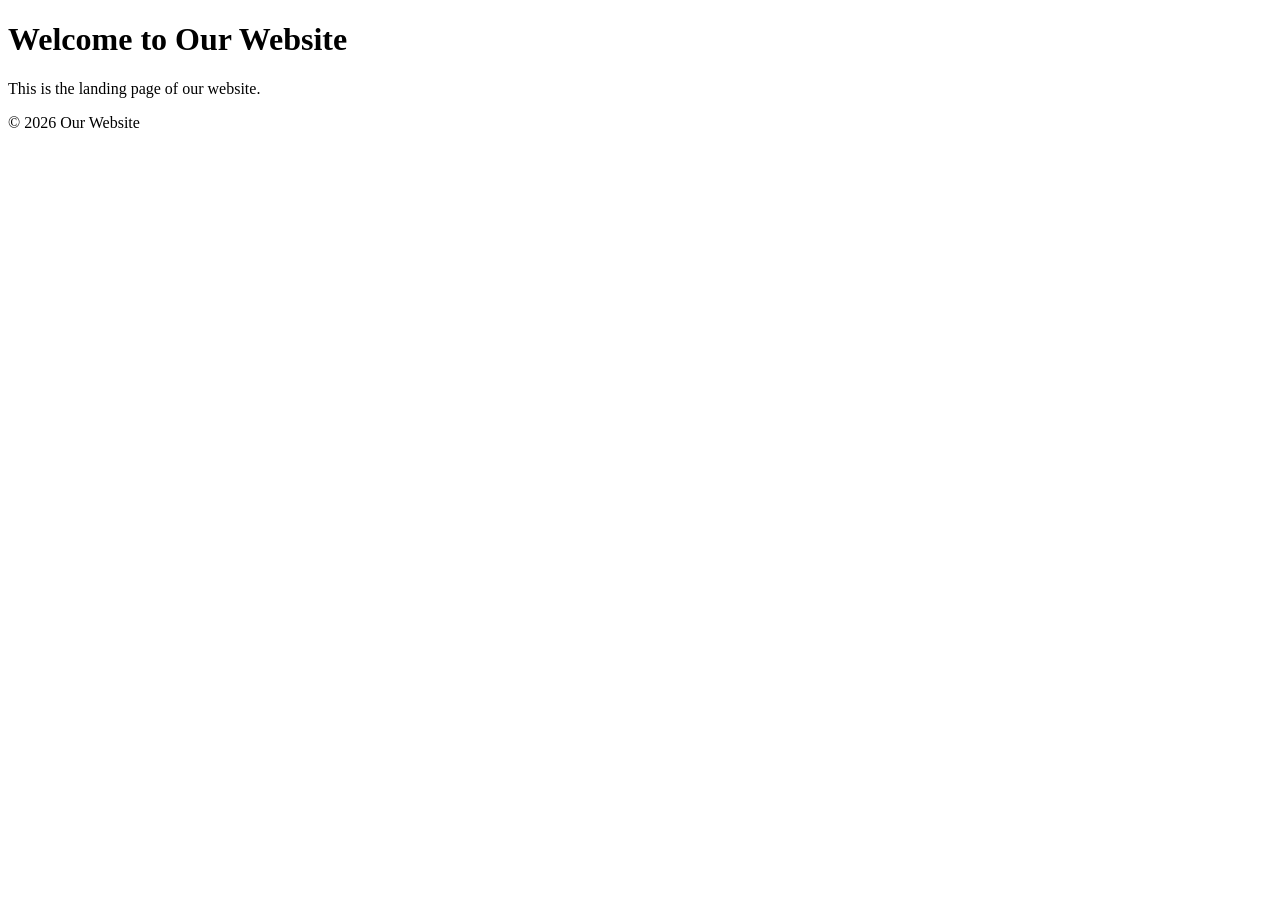
==== index.html @ 82481e7a "Create index.html with basic HTML structure" ====
<!DOCTYPE html>
<html lang="en">
<head>
    <meta charset="UTF-8">
    <meta name="viewport" content="width=device-width, initial-scale=1.0">
    <title>Landing Page</title>
    <link rel="stylesheet" href="styles.css">
</head>
<body>
    <header>
        <h1>Welcome to Our Website</h1>
    </header>
    <main>
        <section>
            <p>This is the landing page of our website.</p>
        </section>
    </main>
    <footer>
        <p>&copy; 2026 Our Website</p>
    </footer>
    <script src="app.js"></script>
</body>
</html>
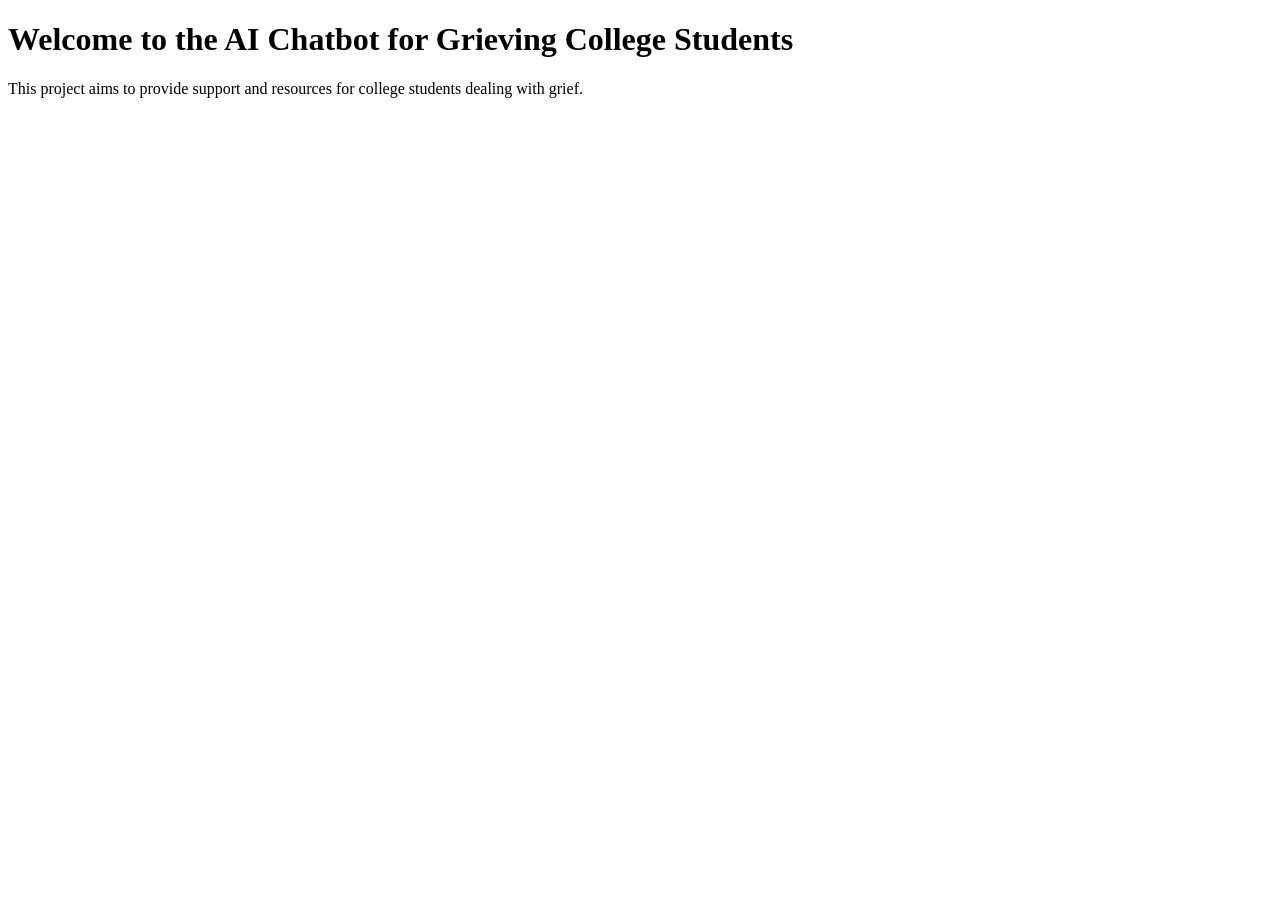
==== commit 1bdabd2d: "Create landing page (index.html)" ====
--- a/index.html
+++ b/index.html
@@ -3,21 +3,10 @@
 <head>
     <meta charset="UTF-8">
     <meta name="viewport" content="width=device-width, initial-scale=1.0">
-    <title>Landing Page</title>
-    <link rel="stylesheet" href="styles.css">
+    <title>AI Chatbot for Grieving College Students</title>
 </head>
 <body>
-    <header>
-        <h1>Welcome to Our Website</h1>
-    </header>
-    <main>
-        <section>
-            <p>This is the landing page of our website.</p>
-        </section>
-    </main>
-    <footer>
-        <p>&copy; 2026 Our Website</p>
-    </footer>
-    <script src="app.js"></script>
+    <h1>Welcome to the AI Chatbot for Grieving College Students</h1>
+    <p>This project aims to provide support and resources for college students dealing with grief.</p>
 </body>
 </html>
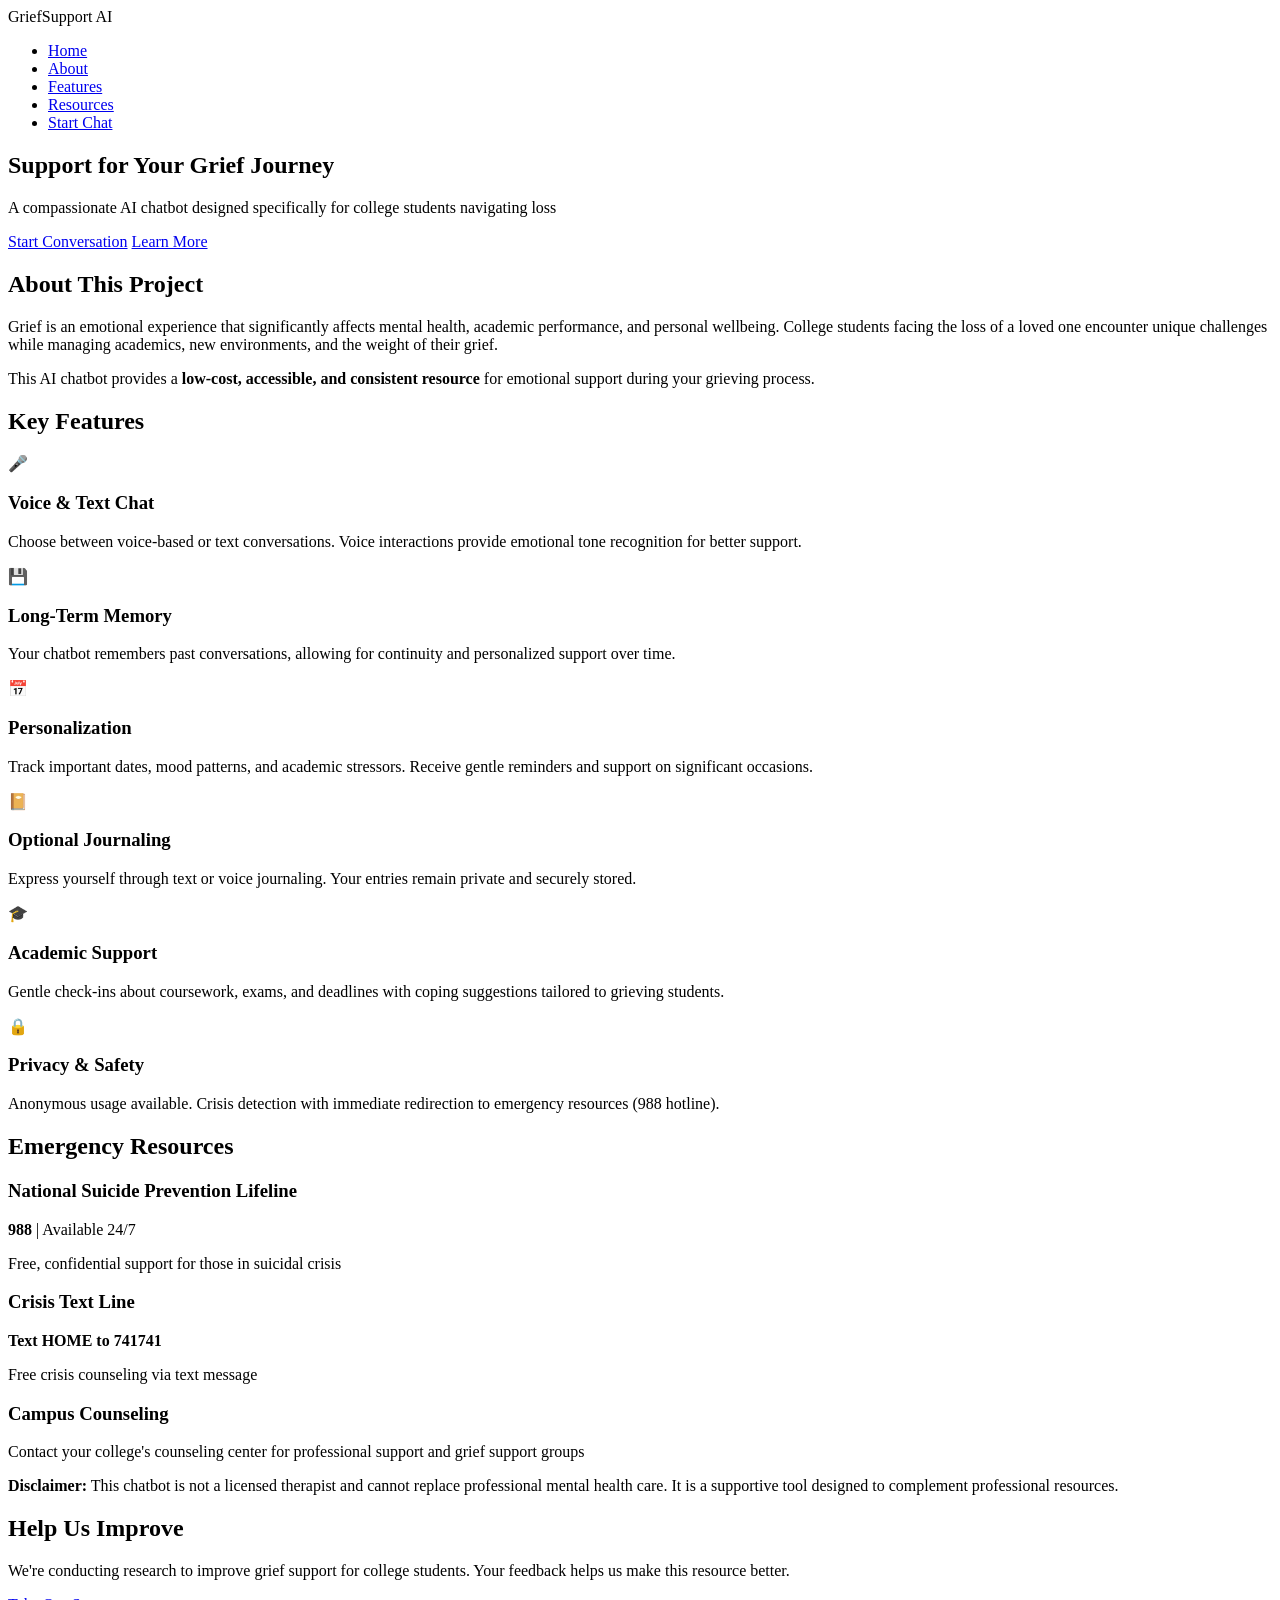
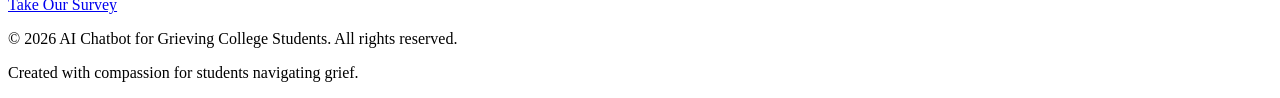
==== commit 036b277e: "Add index.html for AI Chatbot for Grieving College Students project" ====
--- a/index.html
+++ b/index.html
@@ -4,9 +4,117 @@
     <meta charset="UTF-8">
     <meta name="viewport" content="width=device-width, initial-scale=1.0">
     <title>AI Chatbot for Grieving College Students</title>
+    <link rel="stylesheet" href="css/styles.css">
 </head>
 <body>
-    <h1>Welcome to the AI Chatbot for Grieving College Students</h1>
-    <p>This project aims to provide support and resources for college students dealing with grief.</p>
+    <nav class="navbar">
+        <div class="nav-container">
+            <div class="logo">GriefSupport AI</div>
+            <ul class="nav-menu">
+                <li><a href="#home">Home</a></li>
+                <li><a href="#about">About</a></li>
+                <li><a href="#features">Features</a></li>
+                <li><a href="#resources">Resources</a></li>
+                <li><a href="chatbot.html" class="btn-primary">Start Chat</a></li>
+            </ul>
+        </div>
+    </nav>
+
+    <section id="home" class="hero">
+        <div class="hero-content">
+            <h1>Support for Your Grief Journey</h1>
+            <p>A compassionate AI chatbot designed specifically for college students navigating loss</p>
+            <div class="hero-buttons">
+                <a href="chatbot.html" class="btn btn-primary">Start Conversation</a>
+                <a href="#about" class="btn btn-secondary">Learn More</a>
+            </div>
+        </div>
+    </section>
+
+    <section id="about" class="about">
+        <div class="container">
+            <h2>About This Project</h2>
+            <p>Grief is an emotional experience that significantly affects mental health, academic performance, and personal wellbeing. College students facing the loss of a loved one encounter unique challenges while managing academics, new environments, and the weight of their grief.</p>
+            <p>This AI chatbot provides a <strong>low-cost, accessible, and consistent resource</strong> for emotional support during your grieving process.</p>
+        </div>
+    </section>
+
+    <section id="features" class="features">
+        <div class="container">
+            <h2>Key Features</h2>
+            <div class="features-grid">
+                <div class="feature-card">
+                    <div class="feature-icon">🎤</div>
+                    <h3>Voice & Text Chat</h3>
+                    <p>Choose between voice-based or text conversations. Voice interactions provide emotional tone recognition for better support.</p>
+                </div>
+                <div class="feature-card">
+                    <div class="feature-icon">💾</div>
+                    <h3>Long-Term Memory</h3>
+                    <p>Your chatbot remembers past conversations, allowing for continuity and personalized support over time.</p>
+                </div>
+                <div class="feature-card">
+                    <div class="feature-icon">📅</div>
+                    <h3>Personalization</h3>
+                    <p>Track important dates, mood patterns, and academic stressors. Receive gentle reminders and support on significant occasions.</p>
+                </div>
+                <div class="feature-card">
+                    <div class="feature-icon">📔</div>
+                    <h3>Optional Journaling</h3>
+                    <p>Express yourself through text or voice journaling. Your entries remain private and securely stored.</p>
+                </div>
+                <div class="feature-card">
+                    <div class="feature-icon">🎓</div>
+                    <h3>Academic Support</h3>
+                    <p>Gentle check-ins about coursework, exams, and deadlines with coping suggestions tailored to grieving students.</p>
+                </div>
+                <div class="feature-card">
+                    <div class="feature-icon">🔒</div>
+                    <h3>Privacy & Safety</h3>
+                    <p>Anonymous usage available. Crisis detection with immediate redirection to emergency resources (988 hotline).</p>
+                </div>
+            </div>
+        </div>
+    </section>
+
+    <section id="resources" class="resources">
+        <div class="container">
+            <h2>Emergency Resources</h2>
+            <div class="resources-grid">
+                <div class="resource-card">
+                    <h3>National Suicide Prevention Lifeline</h3>
+                    <p><strong>988</strong> | Available 24/7</p>
+                    <p>Free, confidential support for those in suicidal crisis</p>
+                </div>
+                <div class="resource-card">
+                    <h3>Crisis Text Line</h3>
+                    <p><strong>Text HOME to 741741</strong></p>
+                    <p>Free crisis counseling via text message</p>
+                </div>
+                <div class="resource-card">
+                    <h3>Campus Counseling</h3>
+                    <p>Contact your college's counseling center for professional support and grief support groups</p>
+                </div>
+            </div>
+            <p class="disclaimer"><strong>Disclaimer:</strong> This chatbot is not a licensed therapist and cannot replace professional mental health care. It is a supportive tool designed to complement professional resources.</p>
+        </div>
+    </section>
+
+    <section class="research">
+        <div class="container">
+            <h2>Help Us Improve</h2>
+            <p>We're conducting research to improve grief support for college students. Your feedback helps us make this resource better.</p>
+            <a href="https://docs.google.com/forms/d/e/1FAIpQLSfuXbq9f0E_CqtTineu3O4UTMbjSKXjfO6UPAioz5aO_MqgYg/viewform?usp=publish-editor" class="btn btn-primary" target="_blank">Take Our Survey</a>
+        </div>
+    </section>
+
+    <footer>
+        <div class="container">
+            <p>&copy; 2026 AI Chatbot for Grieving College Students. All rights reserved.</p>
+            <p>Created with compassion for students navigating grief.</p>
+        </div>
+    </footer>
+
+    <script src="js/app.js"></script>
 </body>
 </html>
